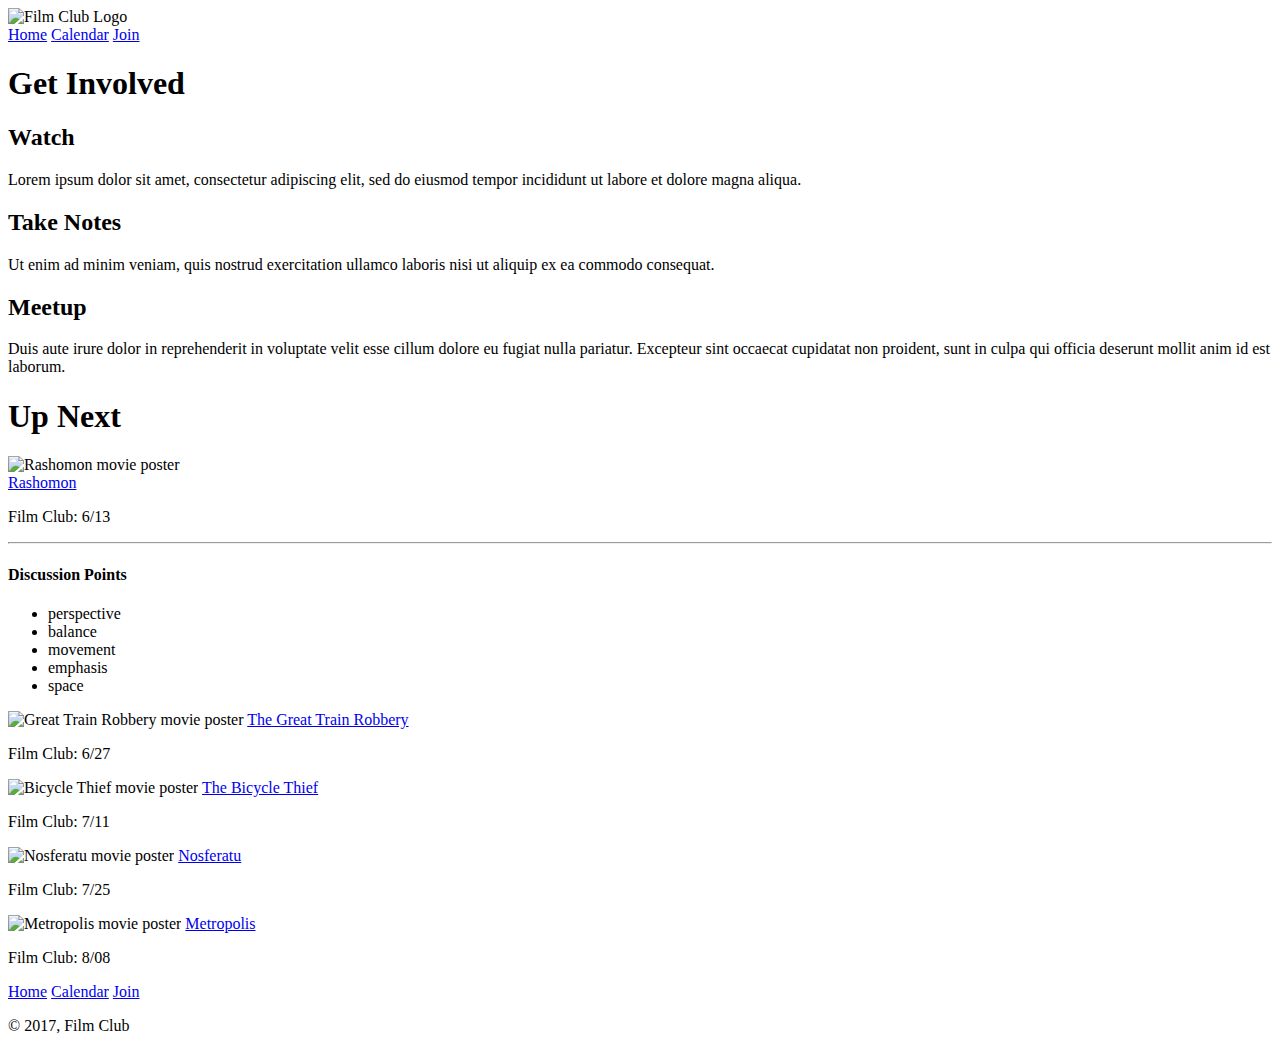
==== index.html @ f16ba679 "create html for home page" ====
<!DOCTYPE html>
<html lang=en>
  <head>
    <meta charset="utf-8" />
    <title>Film Club</title>
    <link rel="stylesheet" href="../css/main.css" />
  </head>
      <body>
        <header>
          <div class="nav_container">
            <div class="fc_logo">
              <img src="./images/filmclub.png" alt="Film Club Logo" />
            </div>
            <div class="header_links">
              <a href="./index.html">Home</a>
              <a href="../calendar/index.html">Calendar</a>
              <a href="../join/index.html">Join</a>
            </div>
          </div>
        </header>
        <h1>Get Involved</h1>

        <div class="info_container">
          <h2>Watch</h2>
          <p>Lorem ipsum dolor sit amet, consectetur adipiscing elit, sed do eiusmod tempor incididunt ut labore et dolore magna aliqua.</p>

          <h2>Take Notes</h2>
          <p>Ut enim ad minim veniam, quis nostrud exercitation ullamco laboris nisi ut aliquip ex ea commodo consequat.</p>

          <h2>Meetup</h2>
          <p>Duis aute irure dolor in reprehenderit in voluptate velit esse cillum dolore eu fugiat nulla pariatur. Excepteur sint occaecat cupidatat non proident, sunt in culpa qui officia deserunt mollit anim id est laborum.</p>
        </div>

        <div class="main_layout">
          <h1>Up Next</h1>
          <div class="next_film">
            <div class="next_film_poster">
            <img src="./images/rashomon-poster.jpg" alt="Rashomon movie poster" />
            </div>

            <div class="next_date">
              <a href="https://www.youtube.com/watch?v=7QTrx3YNz7A&t=8s">Rashomon</a>
            <p>Film Club: 6/13</p>
            <hr />
            </div>

            <div class="next_topics">
            <h4>Discussion Points</h4>
              <ul>
                <li>perspective</li>
                <li>balance</li>
                <li>movement</li>
                <li>emphasis</li>
                <li>space</li>
              </ul>
            </div>
          </div>
          <div class="upcoming_films">
            <img src="./images/great-train-poster.jpg" alt="Great Train Robbery movie poster" />
            <a href="https://www.youtube.com/watch?v=zuto7qWrplc">The Great Train Robbery</a>
            <p>Film Club: 6/27</p>

            <img src="./images/bicycle-thief-poster.jpg" alt="Bicycle Thief movie poster" />
            <a href="https://www.youtube.com/watch?v=H3jnzXX9mXs">The Bicycle Thief</a>
            <p>Film Club: 7/11</p>

            <img src="./images/nosferatu-poster.jpg" alt="Nosferatu movie poster" />
            <a href="https://www.youtube.com/watch?v=FC6jFoYm3xs">Nosferatu</a>
            <p>Film Club: 7/25</p>

            <img src="./images/metropolis-poster.jpg" alt="Metropolis movie poster" />
            <a href="https://www.youtube.com/watch?v=Q0NzALRJifI">Metropolis</a>
            <p>Film Club: 8/08</p>
          </div>
        </div>

        <footer>
          <div class="footer_links">
            <a href="./index.html">Home</a>
            <a href="../calendar/index.html">Calendar</a>
            <a href="../join/index.html">Join</a>
            <p>&copy 2017, Film Club</p>
          </div>

        </footer>

      </body>
</html>
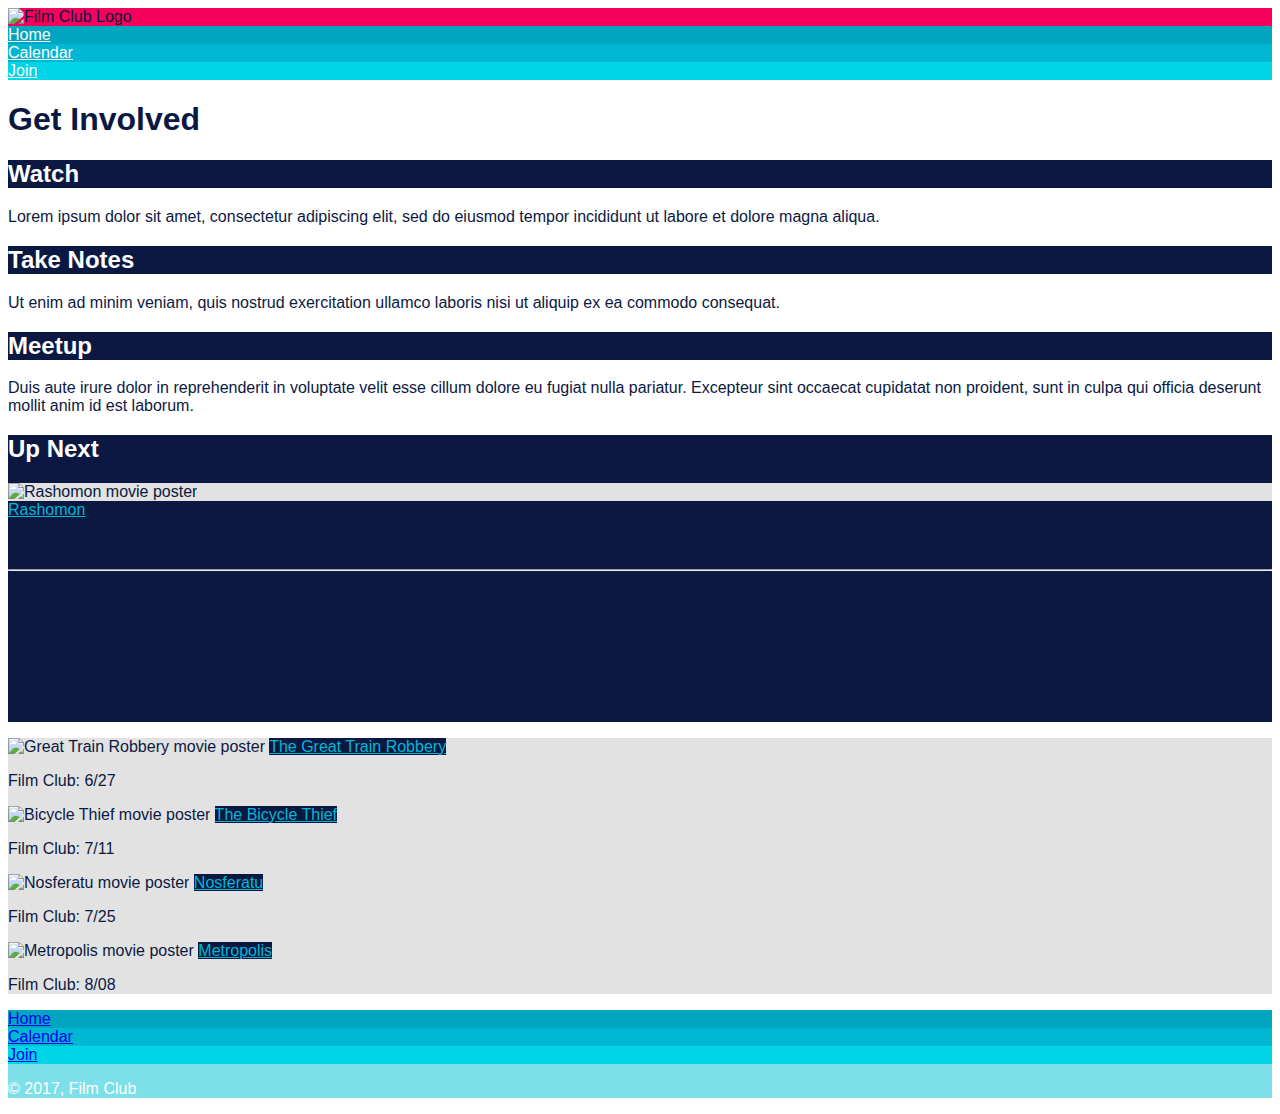
==== commit 732d1dfb: "complete html and begin css" ====
--- a/index.html
+++ b/index.html
@@ -3,18 +3,24 @@
   <head>
     <meta charset="utf-8" />
     <title>Film Club</title>
-    <link rel="stylesheet" href="../css/main.css" />
+    <link rel="stylesheet" href="./css/main.css" />
   </head>
       <body>
         <header>
           <div class="nav_container">
-            <div class="fc_logo">
+            <div id="fc_logo">
               <img src="./images/filmclub.png" alt="Film Club Logo" />
             </div>
-            <div class="header_links">
-              <a href="./index.html">Home</a>
-              <a href="../calendar/index.html">Calendar</a>
-              <a href="../join/index.html">Join</a>
+            <div class="nav_links">
+                <div id="home_link">
+                  <a href="./index.html">Home</a>
+                </div>
+                <div id="cal_link">
+                  <a href="../calendar/index.html">Calendar</a>
+                </div>
+                <div id="join_link">
+                  <a href="../join/index.html">Join</a>
+                </div>
             </div>
           </div>
         </header>
@@ -32,8 +38,8 @@
         </div>
 
         <div class="main_layout">
-          <h1>Up Next</h1>
           <div class="next_film">
+          <h2>Up Next</h2>
             <div class="next_film_poster">
             <img src="./images/rashomon-poster.jpg" alt="Rashomon movie poster" />
             </div>
@@ -76,10 +82,18 @@
 
         <footer>
           <div class="footer_links">
-            <a href="./index.html">Home</a>
-            <a href="../calendar/index.html">Calendar</a>
-            <a href="../join/index.html">Join</a>
+            <div id="home_link">
+              <a href="./index.html">Home</a>
+            </div>
+            <div id="cal_link">
+              <a href="../calendar/index.html">Calendar</a>
+            </div>
+            <div id="join_link">
+              <a href="../join/index.html">Join</a>
+            </div>
+            <div id="copyright">
             <p>&copy 2017, Film Club</p>
+            </div>
           </div>
 
         </footer>
--- a/css/main.css
+++ b/css/main.css
@@ -0,0 +1,57 @@
+body {
+  color: #0B1942;
+  font-family: 'PT Sans', sans-serif;
+}
+
+#fc_logo {
+  background-color: #F5005B;
+}
+
+.nav_container {
+  background-color: #7DDFE8;
+}
+.nav_links a {
+  color: #FFFFFF;
+}
+
+#home_link {
+  background-color: #00A5BF;
+}
+#cal_link {
+  background-color: #00B7D3;
+}
+#join_link {
+  background-color: #00D5E7;
+}
+
+h2 {
+  background-color: #0B1942;
+  color: #FFFFFF;
+}
+
+.main_layout a {
+  color: #00B7D3;
+  background-color: #0B1942;
+}
+
+.next_film {
+  background-color: #0B1942;
+}
+.next_film_poster {
+  background-color: #E2E2E2;
+}
+.upcoming_films {
+  background-color: #E2E2E2;
+}
+
+.days {
+  background-color: #0B1942;
+  color: #FFFFFF;
+}
+
+footer {
+  background-color: #7DDFE8;
+}
+#copyright {
+    color: #FFFFFF
+}
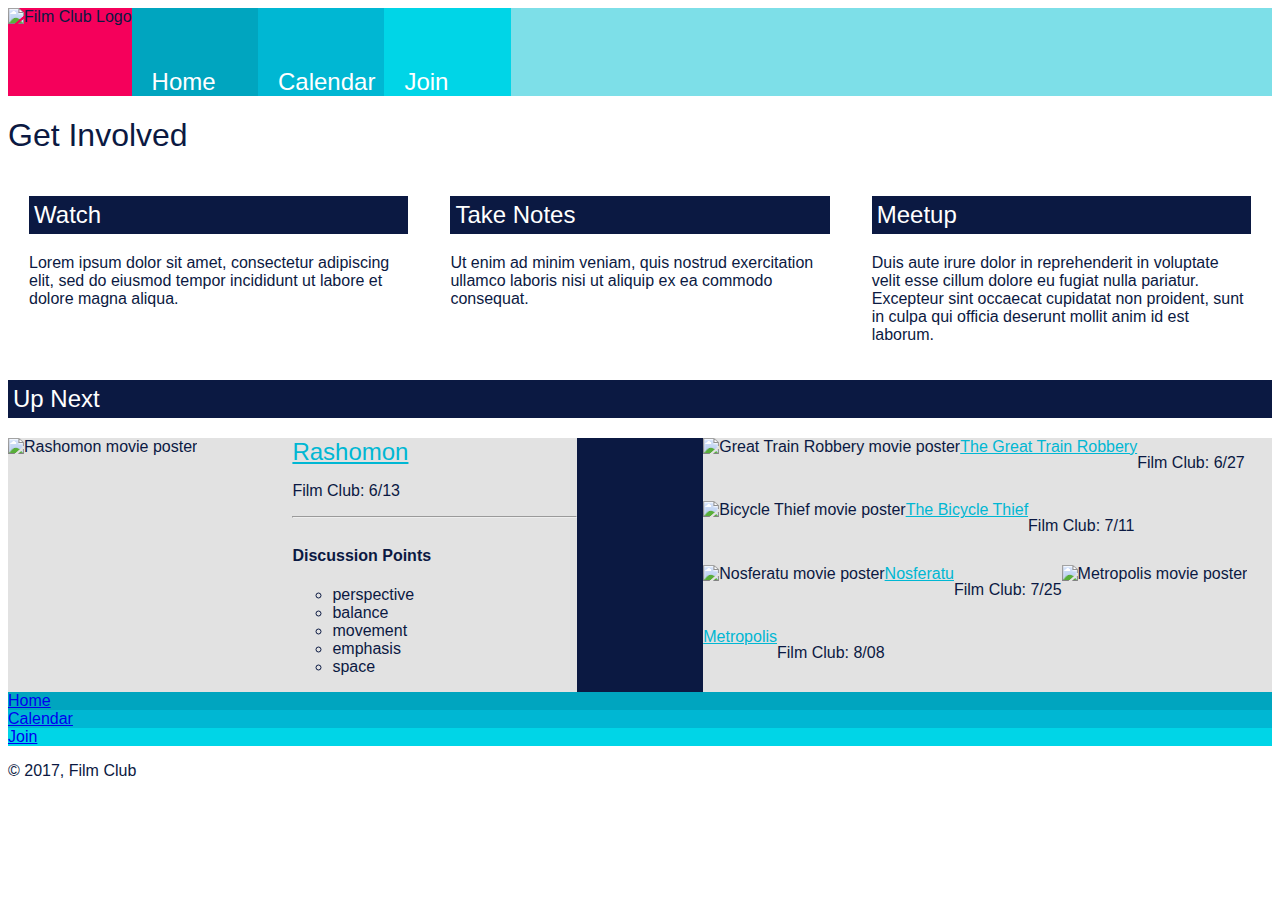
==== commit f5da3e1c: "update CSS" ====
--- a/index.html
+++ b/index.html
@@ -12,14 +12,14 @@
               <img src="./images/filmclub.png" alt="Film Club Logo" />
             </div>
             <div class="nav_links">
-                <div id="home_link">
+                <div class="home_link">
                   <a href="./index.html">Home</a>
                 </div>
-                <div id="cal_link">
-                  <a href="../calendar/index.html">Calendar</a>
+                <div class="cal_link">
+                  <a href="./calendar/index.html">Calendar</a>
                 </div>
-                <div id="join_link">
-                  <a href="../join/index.html">Join</a>
+                <div class="join_link">
+                  <a href="./join/index.html">Join</a>
                 </div>
             </div>
           </div>
@@ -27,39 +27,46 @@
         <h1>Get Involved</h1>
 
         <div class="info_container">
-          <h2>Watch</h2>
-          <p>Lorem ipsum dolor sit amet, consectetur adipiscing elit, sed do eiusmod tempor incididunt ut labore et dolore magna aliqua.</p>
+          <div class="call_out">
+            <h2>Watch</h2>
+            <p>Lorem ipsum dolor sit amet, consectetur adipiscing elit, sed do eiusmod tempor incididunt ut labore et dolore magna aliqua.</p>
+          </div>
+          <div class="call_out">
+            <h2>Take Notes</h2>
+            <p>Ut enim ad minim veniam, quis nostrud exercitation ullamco laboris nisi ut aliquip ex ea commodo consequat.</p>
+          </div>
+          <div class="call_out">
+            <h2>Meetup</h2>
+            <p>Duis aute irure dolor in reprehenderit in voluptate velit esse cillum dolore eu fugiat nulla pariatur. Excepteur sint occaecat cupidatat non proident, sunt in culpa qui officia deserunt mollit anim id est laborum.</p>
+          </div>
 
-          <h2>Take Notes</h2>
-          <p>Ut enim ad minim veniam, quis nostrud exercitation ullamco laboris nisi ut aliquip ex ea commodo consequat.</p>
-
-          <h2>Meetup</h2>
-          <p>Duis aute irure dolor in reprehenderit in voluptate velit esse cillum dolore eu fugiat nulla pariatur. Excepteur sint occaecat cupidatat non proident, sunt in culpa qui officia deserunt mollit anim id est laborum.</p>
         </div>
+        <h2>Up Next</h2>
 
         <div class="main_layout">
           <div class="next_film">
-          <h2>Up Next</h2>
-            <div class="next_film_poster">
+            <div class="next_film_column1">
             <img src="./images/rashomon-poster.jpg" alt="Rashomon movie poster" />
             </div>
+            <div class="next_film_column2">
+              <div class="next_date">
+                <a href="https://www.youtube.com/watch?v=7QTrx3YNz7A&t=8s">Rashomon</a>
+              <p>Film Club: 6/13</p>
+              <hr />
+              </div>
 
-            <div class="next_date">
-              <a href="https://www.youtube.com/watch?v=7QTrx3YNz7A&t=8s">Rashomon</a>
-            <p>Film Club: 6/13</p>
-            <hr />
+              <div class="next_topics">
+              <h4>Discussion Points</h4>
+                <ul>
+                  <li>perspective</li>
+                  <li>balance</li>
+                  <li>movement</li>
+                  <li>emphasis</li>
+                  <li>space</li>
+                </ul>
+              </div>
             </div>
 
-            <div class="next_topics">
-            <h4>Discussion Points</h4>
-              <ul>
-                <li>perspective</li>
-                <li>balance</li>
-                <li>movement</li>
-                <li>emphasis</li>
-                <li>space</li>
-              </ul>
-            </div>
           </div>
           <div class="upcoming_films">
             <img src="./images/great-train-poster.jpg" alt="Great Train Robbery movie poster" />
@@ -82,14 +89,14 @@
 
         <footer>
           <div class="footer_links">
-            <div id="home_link">
+            <div class="home_link">
               <a href="./index.html">Home</a>
             </div>
-            <div id="cal_link">
-              <a href="../calendar/index.html">Calendar</a>
+            <div class="cal_link">
+              <a href="./calendar/index.html">Calendar</a>
             </div>
-            <div id="join_link">
-              <a href="../join/index.html">Join</a>
+            <div class="join_link">
+              <a href="./join/index.html">Join</a>
             </div>
             <div id="copyright">
             <p>&copy 2017, Film Club</p>
--- a/css/main.css
+++ b/css/main.css
@@ -3,45 +3,149 @@
   font-family: 'PT Sans', sans-serif;
 }
 
+.nav_container {
+  background-color: #7DDFE8;
+  display: flex;
+
+}
+
 #fc_logo {
   background-color: #F5005B;
 }
 
-.nav_container {
-  background-color: #7DDFE8;
+.nav_links {
+  display: flex;
+  box-sizing: border-box;
+  flex-basis: 30%;
 }
 .nav_links a {
   color: #FFFFFF;
-}
-
-#home_link {
+  padding-top: 60px;
+  padding-left: 20px;
+  text-align: center;
+  margin: auto;
+  text-decoration: none;
+  font-size: 24px;
+  display: flex;
+  flex: 1;
+}
+
+.home_link {
   background-color: #00A5BF;
-}
-#cal_link {
+  flex: 1;
+}
+.cal_link {
   background-color: #00B7D3;
-}
-#join_link {
+  flex: 1;
+
+}
+.join_link {
   background-color: #00D5E7;
+  flex: 1;
+
+}
+
+h1 {
+  font-weight: normal;
 }
 
 h2 {
   background-color: #0B1942;
   color: #FFFFFF;
+  padding: 5px;
+  font-weight: normal;
+}
+
+.main_layout {
+  background-color: #0B1942;
+  display: flex;
+  justify-content: space-between;
 }
 
 .main_layout a {
   color: #00B7D3;
-  background-color: #0B1942;
+
+}
+
+.info_container {
+  display: flex;
+  justify-content: space-around;
+}
+
+.call_out {
+  flex-basis: 30%;
+  box-sizing: border-box;
 }
 
 .next_film {
-  background-color: #0B1942;
-}
-.next_film_poster {
   background-color: #E2E2E2;
-}
+  flex-basis: 45%;
+  display: flex;
+}
+
+.next_film_column1 {
+  flex: 1;
+}
+
+.next_film_column2 {
+  flex: 1;
+  display: flex;
+  flex-direction: column;
+}
+.next_date {
+  flex: 1;
+}
+
+.next_date a {
+  font-size: 24px;
+}
+.next_topics {
+  flex: 1;
+}
+
 .upcoming_films {
   background-color: #E2E2E2;
+  flex-basis: 45%;
+  display: flex;
+  flex-direction: row;
+  flex-wrap: wrap;
+}
+
+h4 {
+  font-weight: bolder;
+}
+
+.month {
+    box-sizing: border-box;
+    display: flex;
+}
+
+.days {
+  display: flex;
+  flex: 1;
+}
+
+.days li {
+  width: 100px;
+  height: 100px;
+}
+
+.highlighted {
+  background-color: #F5005B;
+}
+
+.week {
+  flex: 1;
+  display: flex;
+  flex-direction: column;
+}
+
+.week li {
+  list-style-type: none;
+}
+
+li {
+  list-style-type: circle;
 }
 
 .days {
@@ -49,9 +153,101 @@
   color: #FFFFFF;
 }
 
+form {
+  max-width: 80vw;
+
+}
+
+fieldset {
+  border: none;
+}
+
+.round-pic {
+  border-radius: 50%;
+  width: 300px;
+  height: 300px;
+
+}
+
+.profile {
+  display: flex;
+
+
+}
+
+.picture {
+  display: flex;
+  flex-direction: column;
+  flex: 1;
+  align-items: flex-start;
+  padding: 20px;
+}
+
+.personal_info {
+  flex: 1;
+
+}
+
+.password {
+  flex: 1;
+}
+
+.film_interests {
+  display: flex;
+  flex-wrap: wrap;
+  justify-content: space-between;
+  max-width: 500px;
+}
+
+.additional_info {
+  display: flex;
+  flex: 1;
+}
+
+textarea {
+  flex: 1
+}
+
+input[type=submit] {
+    padding: 10px 15px;
+    margin: auto;
+    background: #F5005B;
+    color: #FFFFFF;
+    font-size: 14px;
+    text-align: center;
+    border: 0 none;
+    cursor:pointer;
+    border-radius: 0;
+
 footer {
   background-color: #7DDFE8;
-}
-#copyright {
-    color: #FFFFFF
-}
+  display: flex;
+}
+
+.footer_links {
+  display: flex;
+  flex-direction: column;
+}
+
+.footer_links a {
+  color: #FFFFFF;
+  text-decoration: none;
+}
+
+#copyright p {
+  color: #FFFFFF;
+  margin: auto;
+  text-align: right;
+}
+
+/**Medium Breakpoint**/
+
+@media screen and (min-width: 545px) and (max-width: 768px) {
+
+}
+
+/**Large Breakpoint**/
+
+@media screen and (min-width: 769px) {
+
+}
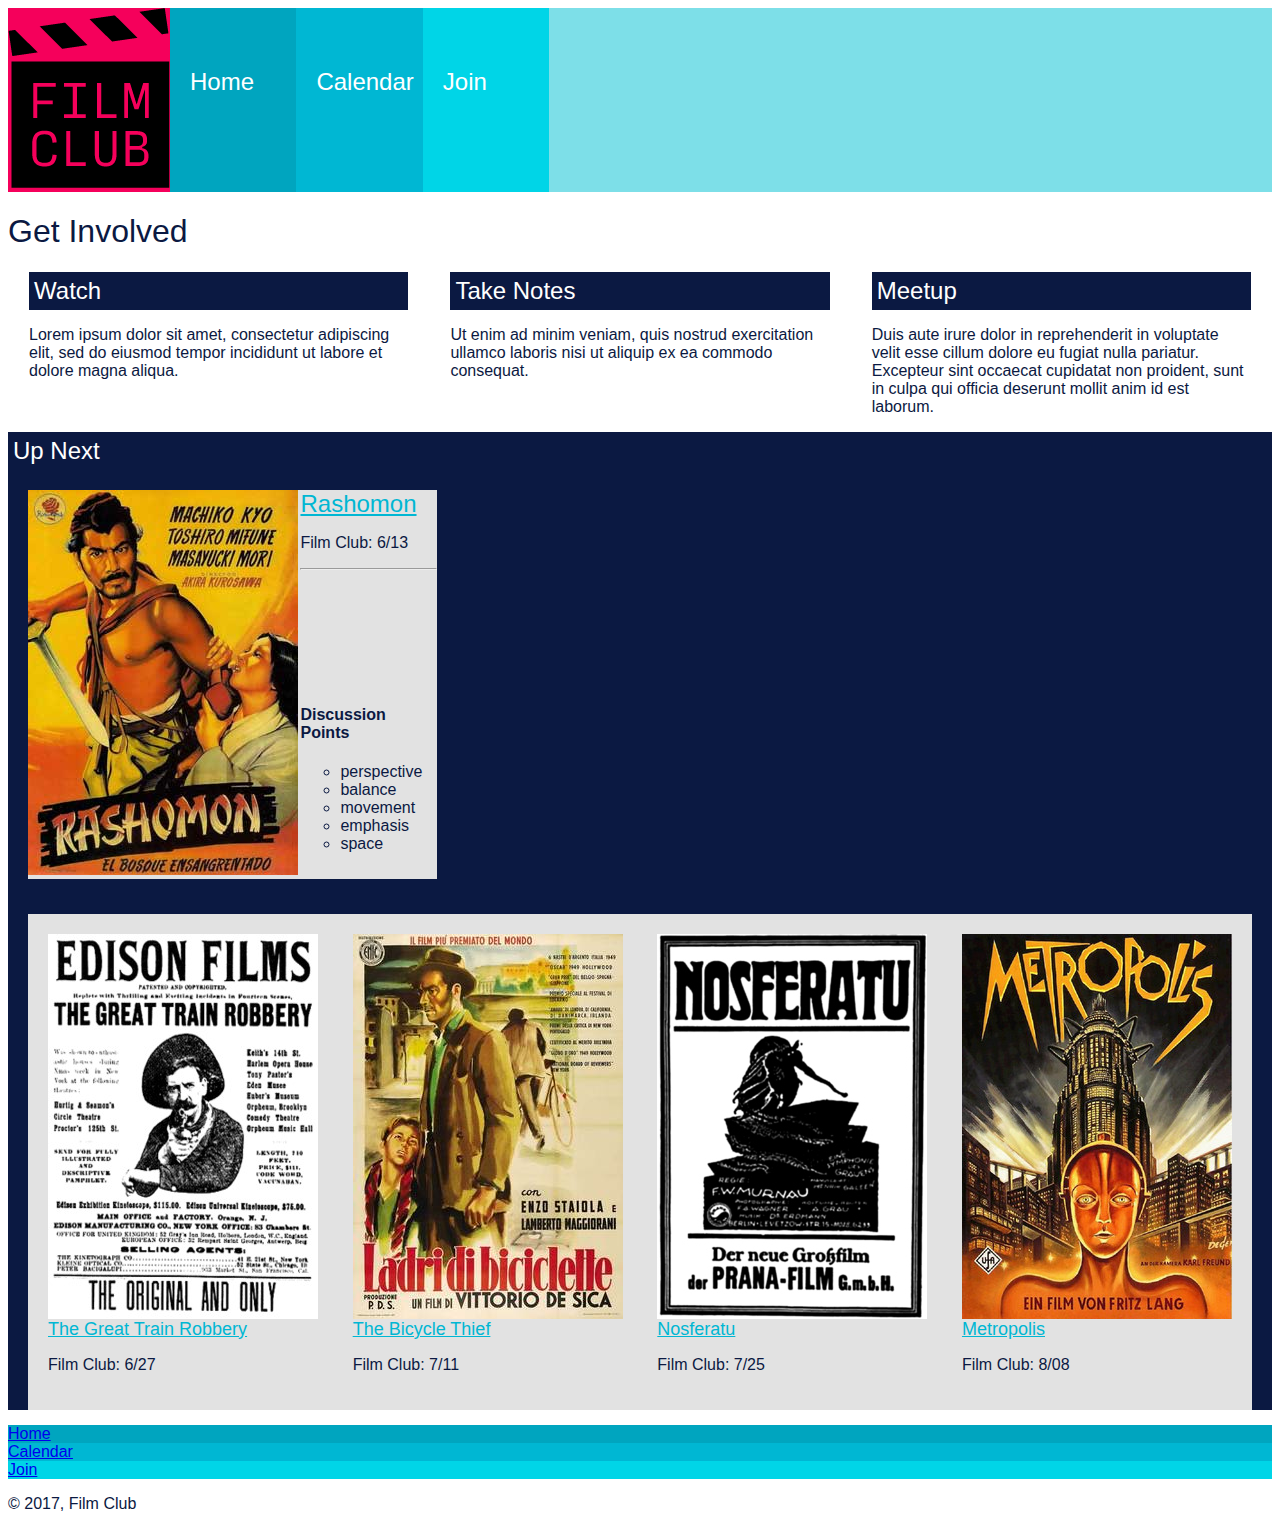
==== commit af37a25c: "fix some flex box issues" ====
--- a/index.html
+++ b/index.html
@@ -42,6 +42,7 @@
 
         </div>
         <h2>Up Next</h2>
+        <div class="big_container">
 
         <div class="main_layout">
           <div class="next_film">
@@ -66,26 +67,32 @@
                 </ul>
               </div>
             </div>
-
-          </div>
-          <div class="upcoming_films">
-            <img src="./images/great-train-poster.jpg" alt="Great Train Robbery movie poster" />
-            <a href="https://www.youtube.com/watch?v=zuto7qWrplc">The Great Train Robbery</a>
-            <p>Film Club: 6/27</p>
-
-            <img src="./images/bicycle-thief-poster.jpg" alt="Bicycle Thief movie poster" />
-            <a href="https://www.youtube.com/watch?v=H3jnzXX9mXs">The Bicycle Thief</a>
-            <p>Film Club: 7/11</p>
-
-            <img src="./images/nosferatu-poster.jpg" alt="Nosferatu movie poster" />
-            <a href="https://www.youtube.com/watch?v=FC6jFoYm3xs">Nosferatu</a>
-            <p>Film Club: 7/25</p>
-
-            <img src="./images/metropolis-poster.jpg" alt="Metropolis movie poster" />
-            <a href="https://www.youtube.com/watch?v=Q0NzALRJifI">Metropolis</a>
-            <p>Film Club: 8/08</p>
           </div>
         </div>
+
+          <div class="upcoming_films">
+            <div class="new_film">
+              <img src="./images/great-train-poster.jpg" alt="Great Train Robbery movie poster" />
+              <a href="https://www.youtube.com/watch?v=zuto7qWrplc">The Great Train Robbery</a>
+              <p>Film Club: 6/27</p>
+            </div>
+            <div class="new_film">
+              <img src="./images/bicycle-thief-poster.jpg" alt="Bicycle Thief movie poster" />
+              <a href="https://www.youtube.com/watch?v=H3jnzXX9mXs">The Bicycle Thief</a>
+              <p>Film Club: 7/11</p>
+            </div>
+            <div class="new_film">
+              <img src="./images/nosferatu-poster.jpg" alt="Nosferatu movie poster" />
+              <a href="https://www.youtube.com/watch?v=FC6jFoYm3xs">Nosferatu</a>
+              <p>Film Club: 7/25</p>
+            </div>
+            <div class="new_film">
+              <img src="./images/metropolis-poster.jpg" alt="Metropolis movie poster" />
+              <a href="https://www.youtube.com/watch?v=Q0NzALRJifI">Metropolis</a>
+              <p>Film Club: 8/08</p>
+            </div>
+        </div>
+      </div>
 
         <footer>
           <div class="footer_links">
@@ -102,7 +109,6 @@
             <p>&copy 2017, Film Club</p>
             </div>
           </div>
-
         </footer>
 
       </body>
--- a/css/main.css
+++ b/css/main.css
@@ -53,13 +53,18 @@
   background-color: #0B1942;
   color: #FFFFFF;
   padding: 5px;
+  margin: 0;
   font-weight: normal;
 }
 
+.big_container {
+  background-color: #0B1942;
+}
+
 .main_layout {
   background-color: #0B1942;
   display: flex;
-  justify-content: space-between;
+  padding: 20px;
 }
 
 .main_layout a {
@@ -79,12 +84,11 @@
 
 .next_film {
   background-color: #E2E2E2;
-  flex-basis: 45%;
   display: flex;
 }
 
 .next_film_column1 {
-  flex: 1;
+  flex: 2;
 }
 
 .next_film_column2 {
@@ -105,10 +109,23 @@
 
 .upcoming_films {
   background-color: #E2E2E2;
-  flex-basis: 45%;
   display: flex;
   flex-direction: row;
   flex-wrap: wrap;
+  justify-content: space-between;
+  padding: 20px;
+  margin: 15px 20px 15px 20px;
+}
+
+.new_film {
+  display: flex;
+  flex-direction: column;
+  justify-content: space-between;
+}
+
+.new_film a {
+  color: #00B7D3;
+  font-size: 18px;
 }
 
 h4 {
@@ -224,25 +241,25 @@
   display: flex;
 }
 
-.footer_links {
-  display: flex;
-  flex-direction: column;
-}
-
 .footer_links a {
   color: #FFFFFF;
   text-decoration: none;
-}
-
-#copyright p {
-  color: #FFFFFF;
-  margin: auto;
-  text-align: right;
+  display: flex;
+}
+
+#copyright {
+  color: #FFFFFF;
+
 }
 
 /**Medium Breakpoint**/
 
 @media screen and (min-width: 545px) and (max-width: 768px) {
+  .next_film_column2 {
+    flex: 1;
+    display: flex;
+    flex-direction: column;
+  }
 
 }
 
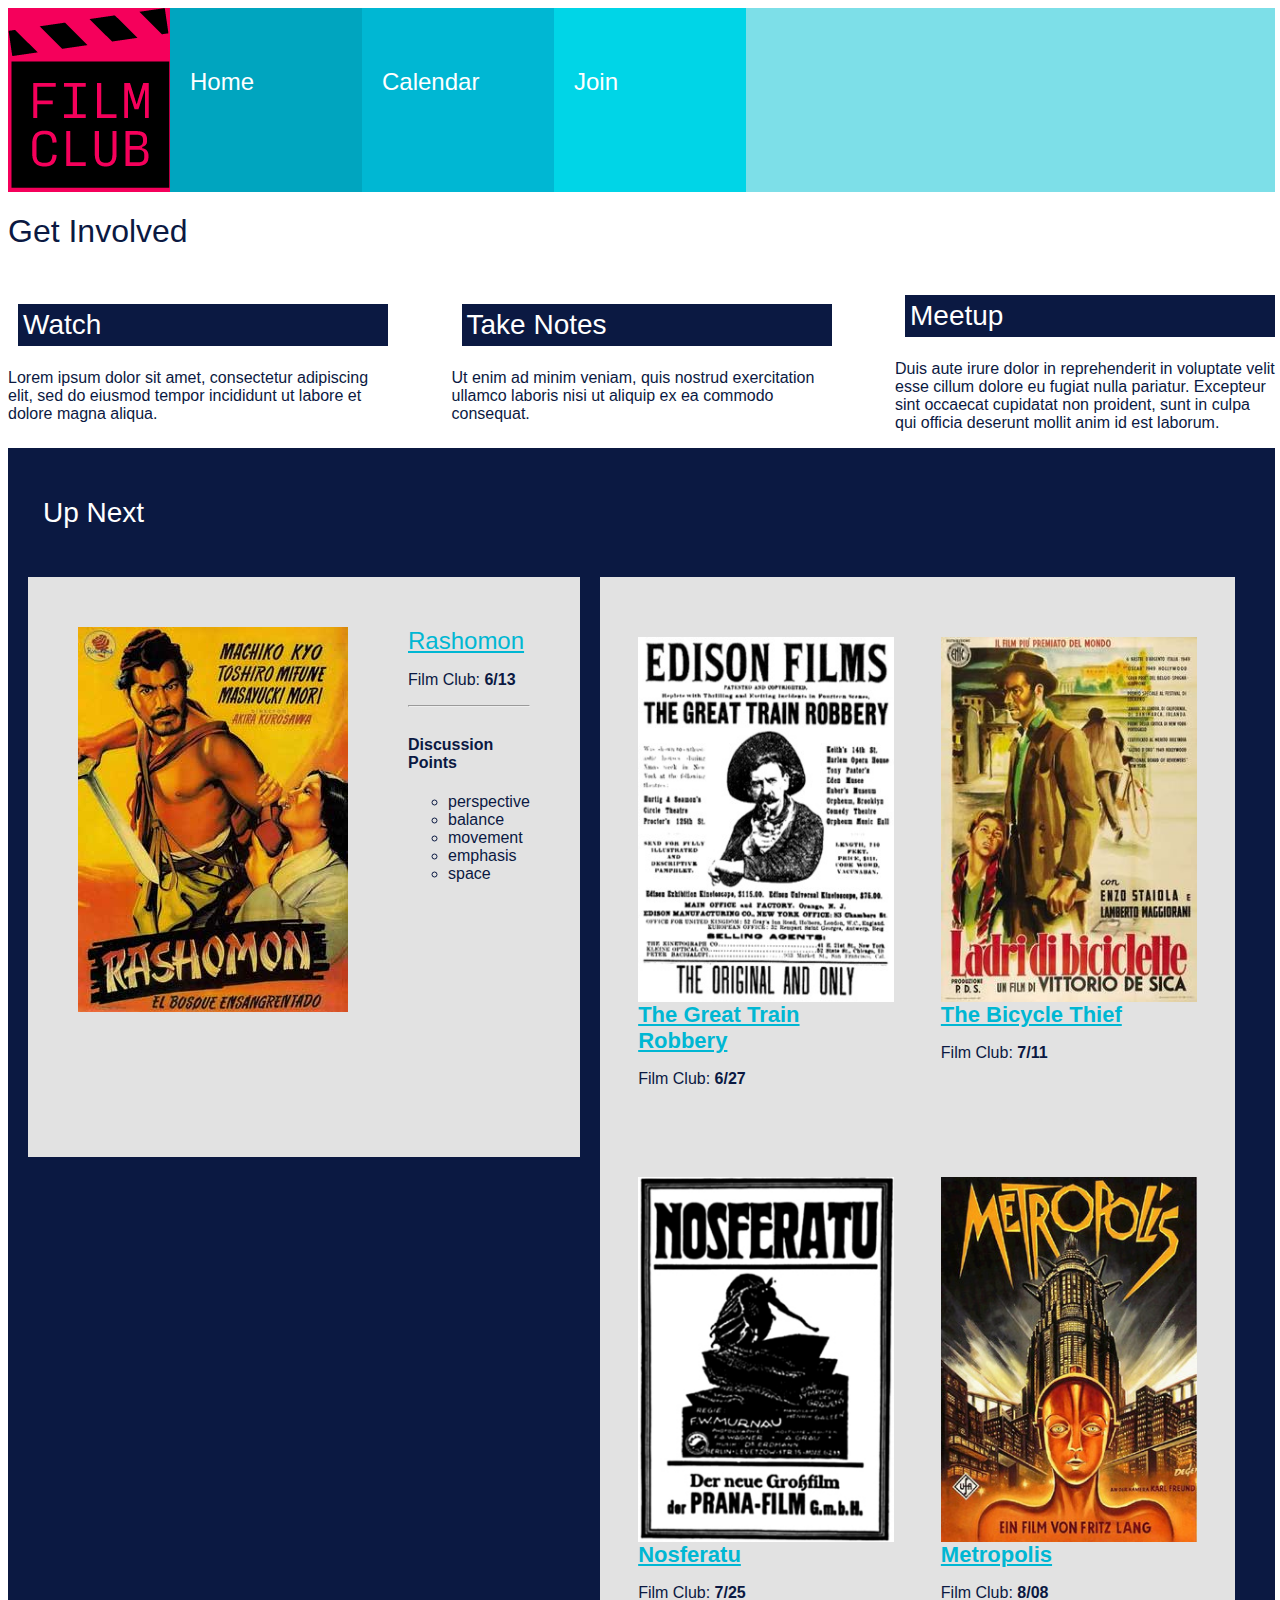
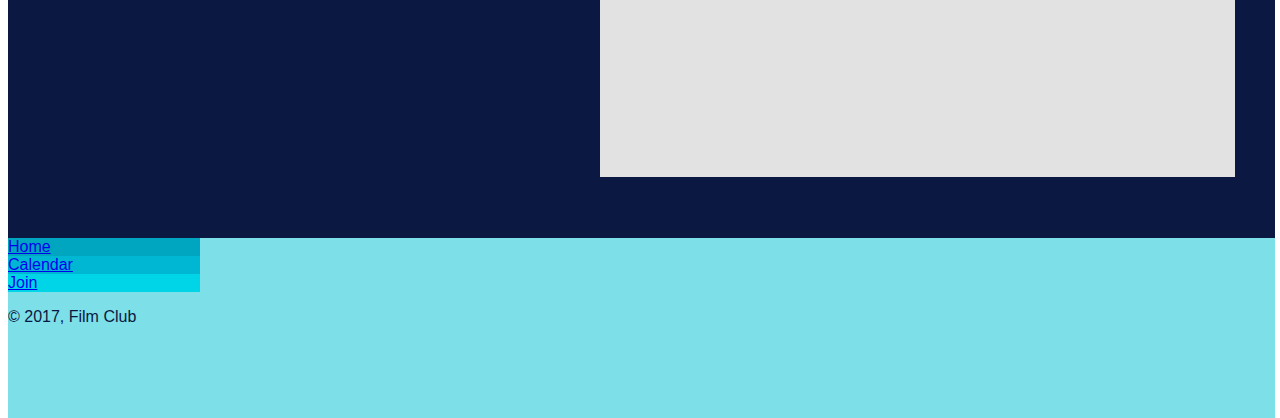
==== commit bb262679: "update css" ====
--- a/index.html
+++ b/index.html
@@ -39,12 +39,13 @@
             <h2>Meetup</h2>
             <p>Duis aute irure dolor in reprehenderit in voluptate velit esse cillum dolore eu fugiat nulla pariatur. Excepteur sint occaecat cupidatat non proident, sunt in culpa qui officia deserunt mollit anim id est laborum.</p>
           </div>
+        </div>
 
-        </div>
-        <h2>Up Next</h2>
+
         <div class="big_container">
+          <h2>Up Next</h2>
+          <div class="main_content">
 
-        <div class="main_layout">
           <div class="next_film">
             <div class="next_film_column1">
             <img src="./images/rashomon-poster.jpg" alt="Rashomon movie poster" />
@@ -52,13 +53,13 @@
             <div class="next_film_column2">
               <div class="next_date">
                 <a href="https://www.youtube.com/watch?v=7QTrx3YNz7A&t=8s">Rashomon</a>
-              <p>Film Club: 6/13</p>
+              <p>Film Club: <b>6/13</b></p>
               <hr />
               </div>
 
               <div class="next_topics">
               <h4>Discussion Points</h4>
-                <ul>
+                <ul id="topics">
                   <li>perspective</li>
                   <li>balance</li>
                   <li>movement</li>
@@ -68,29 +69,30 @@
               </div>
             </div>
           </div>
-        </div>
+
 
           <div class="upcoming_films">
             <div class="new_film">
               <img src="./images/great-train-poster.jpg" alt="Great Train Robbery movie poster" />
               <a href="https://www.youtube.com/watch?v=zuto7qWrplc">The Great Train Robbery</a>
-              <p>Film Club: 6/27</p>
+              <p>Film Club: <b>6/27</b></p>
             </div>
             <div class="new_film">
               <img src="./images/bicycle-thief-poster.jpg" alt="Bicycle Thief movie poster" />
               <a href="https://www.youtube.com/watch?v=H3jnzXX9mXs">The Bicycle Thief</a>
-              <p>Film Club: 7/11</p>
+              <p>Film Club: <b>7/11</b></p>
             </div>
             <div class="new_film">
               <img src="./images/nosferatu-poster.jpg" alt="Nosferatu movie poster" />
               <a href="https://www.youtube.com/watch?v=FC6jFoYm3xs">Nosferatu</a>
-              <p>Film Club: 7/25</p>
+              <p>Film Club: <b>7/25</b></p>
             </div>
             <div class="new_film">
               <img src="./images/metropolis-poster.jpg" alt="Metropolis movie poster" />
               <a href="https://www.youtube.com/watch?v=Q0NzALRJifI">Metropolis</a>
-              <p>Film Club: 8/08</p>
+              <p>Film Club: <b>8/08</b></p>
             </div>
+        </div>
         </div>
       </div>
 
@@ -106,7 +108,7 @@
               <a href="./join/index.html">Join</a>
             </div>
             <div id="copyright">
-            <p>&copy 2017, Film Club</p>
+            <p class="copyright_info">&copy 2017, Film Club</p>
             </div>
           </div>
         </footer>
--- a/css/main.css
+++ b/css/main.css
@@ -1,12 +1,21 @@
+
+/**Large Breakpoint**/
+
+@media screen and (min-width: 769px) {
+
+}
+
 body {
   color: #0B1942;
   font-family: 'PT Sans', sans-serif;
+  width: 99vw;
+  height: 50vh;
 }
 
 .nav_container {
   background-color: #7DDFE8;
   display: flex;
-
+  margin: auto;
 }
 
 #fc_logo {
@@ -15,14 +24,12 @@
 
 .nav_links {
   display: flex;
-  box-sizing: border-box;
   flex-basis: 30%;
 }
 .nav_links a {
   color: #FFFFFF;
   padding-top: 60px;
   padding-left: 20px;
-  text-align: center;
   margin: auto;
   text-decoration: none;
   font-size: 24px;
@@ -33,16 +40,17 @@
 .home_link {
   background-color: #00A5BF;
   flex: 1;
+  width: 15vw;
 }
 .cal_link {
   background-color: #00B7D3;
   flex: 1;
-
+  width: 15vw;
 }
 .join_link {
   background-color: #00D5E7;
   flex: 1;
-
+  width: 15vw;
 }
 
 h1 {
@@ -53,130 +61,147 @@
   background-color: #0B1942;
   color: #FFFFFF;
   padding: 5px;
-  margin: 0;
+  margin-left: 10px;
+  font-size: 28px;
   font-weight: normal;
 }
 
 .big_container {
   background-color: #0B1942;
-}
-
-.main_layout {
-  background-color: #0B1942;
-  display: flex;
+  display: flex;
+  flex-direction: column;
+  justify-content: flex-start;
   padding: 20px;
-}
-
-.main_layout a {
+  height: 150vh;
+
+}
+
+.main_content {
+  display: flex;
+  flex-direction: row;
+  justify-content: center;
+  /*height: 120vh;*/
+
+}
+
+
+.next_film {
+  flex-basis: 40%;
+  display: flex;
+  align-items: flex-start;
+  background-color: #E2E2E2;
+  padding: 20px;
+  margin-top: 20px;
+  margin-bottom: 20px;
+  height: 60vh;
+
+
+}
+
+.next_date a {
   color: #00B7D3;
+  font-size: 24px;
+}
+.next_film_column1 {
+  flex: 1;
+  padding: 30px;
+}
+.next_film_column2 {
+  flex: 1;
+  display: flex;
+  flex-direction: column;
+  padding: 30px;
+}
+
+.next_topics {
+  flex: 1;
+}
+/*ul > li {
+  font-size: 20px;
+}*/
+
+.upcoming_films {
+  flex-basis: 60%;
+  display: flex;
+  padding: 15px;
+  margin: 20px;
+  height: 130vh;
+  background-color: #E2E2E2;
+  flex-direction: row;
+  flex-wrap: wrap;
+  justify-content: space-around;
+  align-content: center;
 
 }
 
 .info_container {
   display: flex;
-  justify-content: space-around;
+  justify-content: space-between;
+  /*align-content: stretch;*/
 }
 
 .call_out {
   flex-basis: 30%;
-  box-sizing: border-box;
-}
-
-.next_film {
-  background-color: #E2E2E2;
-  display: flex;
-}
-
-.next_film_column1 {
-  flex: 2;
-}
-
-.next_film_column2 {
-  flex: 1;
+  align-content: space-around;
+  /*box-sizing: border-box;*/
+}
+
+.new_film {
   display: flex;
   flex-direction: column;
-}
-.next_date {
-  flex: 1;
-}
-
-.next_date a {
-  font-size: 24px;
-}
-.next_topics {
-  flex: 1;
-}
-
-.upcoming_films {
-  background-color: #E2E2E2;
-  display: flex;
-  flex-direction: row;
-  flex-wrap: wrap;
-  justify-content: space-between;
-  padding: 20px;
-  margin: 15px 20px 15px 20px;
-}
-
-.new_film {
-  display: flex;
-  flex-direction: column;
-  justify-content: space-between;
+  height: 60vh;
+  width: 20vw;
 }
 
 .new_film a {
   color: #00B7D3;
-  font-size: 18px;
+  font-size: 22px;
+  font-weight: bolder;
 }
 
 h4 {
-  font-weight: bolder;
-}
-
-.month {
-    box-sizing: border-box;
-    display: flex;
-}
-
-.days {
-  display: flex;
-  flex: 1;
-}
-
-.days li {
+  font-weight: bold;
+}
+
+.cal_container {
+  height: 100vh;
+  width: 100vw;
+  background-color: #0B1942;
+}
+table {
+  height: 90vh;
+  width: 90vw;
+  border-collapse: collapse;
+  background-color: #FFFFFF;
+}
+
+table.center {
+  margin-left: auto;
+  margin-right: auto;
+}
+
+.day {
+  background-color: #0B1942;
+}
+td {
+  border: 2px solid #FFFFFF;
   width: 100px;
   height: 100px;
+  vertical-align: top;
+  color: #FFFFFF;
 }
 
 .highlighted {
   background-color: #F5005B;
 }
 
-.week {
-  flex: 1;
-  display: flex;
-  flex-direction: column;
-}
-
-.week li {
-  list-style-type: none;
-}
-
 li {
   list-style-type: circle;
 }
 
-.days {
-  background-color: #0B1942;
-  color: #FFFFFF;
-}
-
 form {
   max-width: 80vw;
 
-}
-
-fieldset {
-  border: none;
 }
 
 .round-pic {
@@ -188,8 +213,6 @@
 
 .profile {
   display: flex;
-
-
 }
 
 .picture {
@@ -202,7 +225,6 @@
 
 .personal_info {
   flex: 1;
-
 }
 
 .password {
@@ -235,21 +257,32 @@
     border: 0 none;
     cursor:pointer;
     border-radius: 0;
+}
 
 footer {
   background-color: #7DDFE8;
-  display: flex;
-}
-
-.footer_links a {
+  height: 20vh;
+  display: flex;
+}
+
+footer.home_link {
+  background-color: #00A5BF;
+  flex: 1;
+
+}
+footer.cal_link {
+  background-color: #00B7D3;
+  flex: 1;
+
+}
+footer.join_link {
+  background-color: #00D5E7;
+  flex: 1;
+}
+
+div.copyright_info {
   color: #FFFFFF;
-  text-decoration: none;
-  display: flex;
-}
-
-#copyright {
-  color: #FFFFFF;
-
+  background-color: #7DDFE8;
 }
 
 /**Medium Breakpoint**/
@@ -263,8 +296,7 @@
 
 }
 
-/**Large Breakpoint**/
-
-@media screen and (min-width: 769px) {
-
-}
+/**Small Breakpoints**/
+@media screen and (min-width: 320px) and (max-width: 544px){
+
+}
